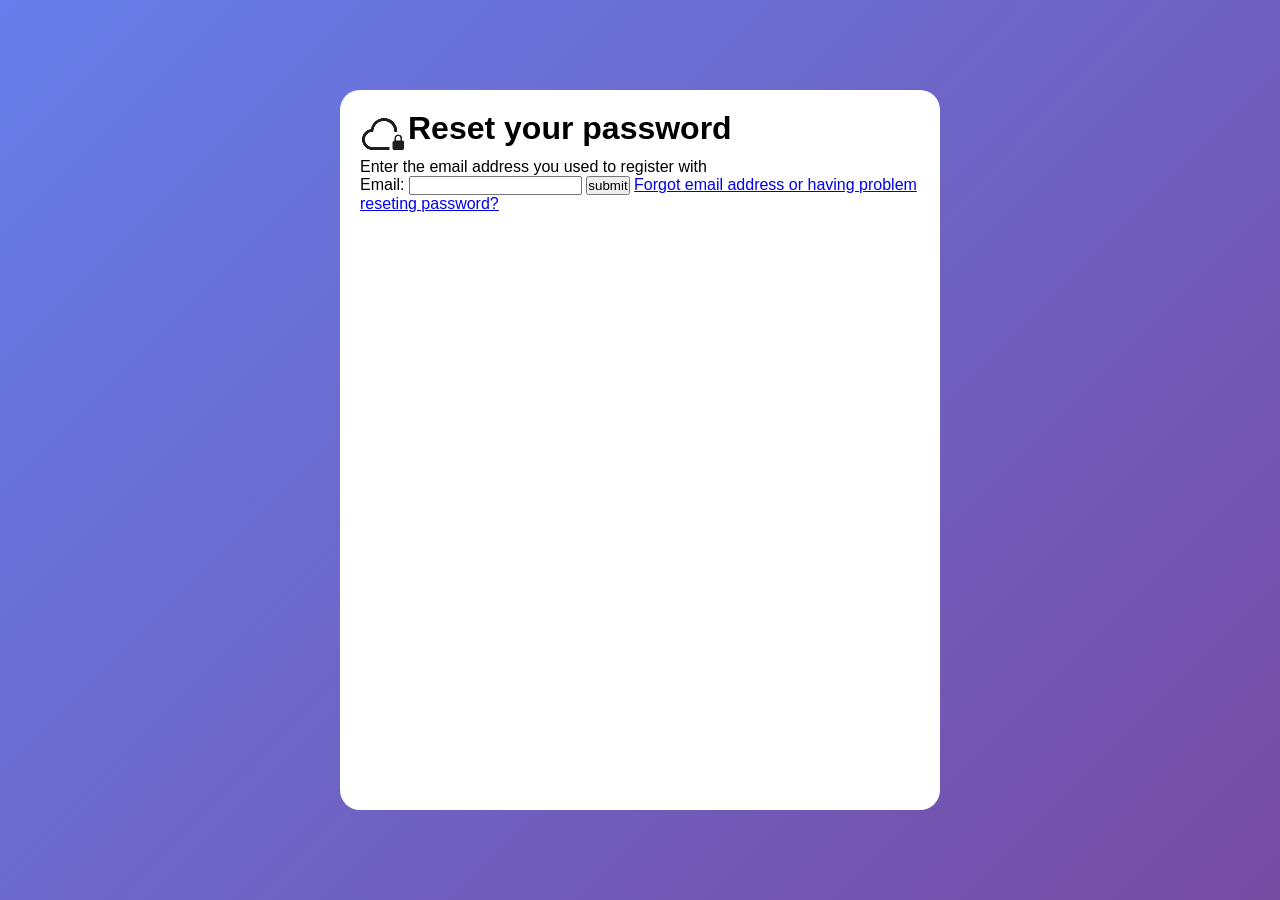
==== frontend/forgot.html @ 8cf85cad "31.3 muutokset, css tiedostojen erittely ja html forgot password sivun luonti" ====
<!DOCTYPE html>
<html lang="en">
<head>
    <meta charset="UTF-8">
    <meta name="viewport" content="width=device-width, initial-scale=1.0">
    <link rel="stylesheet" href="styles/global.css">
    <link rel="stylesheet" href="styles/forgot.css">
    <title>forgot password</title>
</head>
<body>
    <div class="main">
        <form class="content">
            <div class="title-content">
                <img src="img/cloudlock.png" alt="reset password">
                <h1 class="title">Reset your password</h1>
            </div>    
            <p>Enter the email address you used to register with</p>
            <label for="email">Email:</label>
            <input type="text" id="email" name="email">
            <input type="submit" value="submit">
            <a href="#">Forgot email address or having problem reseting password?</a>

        </form>
        
    </div>
</body>
</html>
---- frontend/styles/global.css ----
* {
    box-sizing: border-box;
    font-family: Arial;
    padding: 0px;
    margin: 0px;
}
body {
    min-height: 100vh;
    padding: 10vh 20px;
    background: linear-gradient(135deg, #667eea 0%, #764ba2 100%);;
}


/* Forgot page design */
---- frontend/styles/forgot.css ----
.main {
    max-height: 100vh;
    display: flex;
    justify-content: center;
}

.content {
    width: 600px;
    background-color: white;
    height: 80vh;
    padding: 20px 20px;
    border-radius: 20px;
    border-color: grey 2px solid;
}

.title-content {
    display: flex;
    justify-content: row;
}
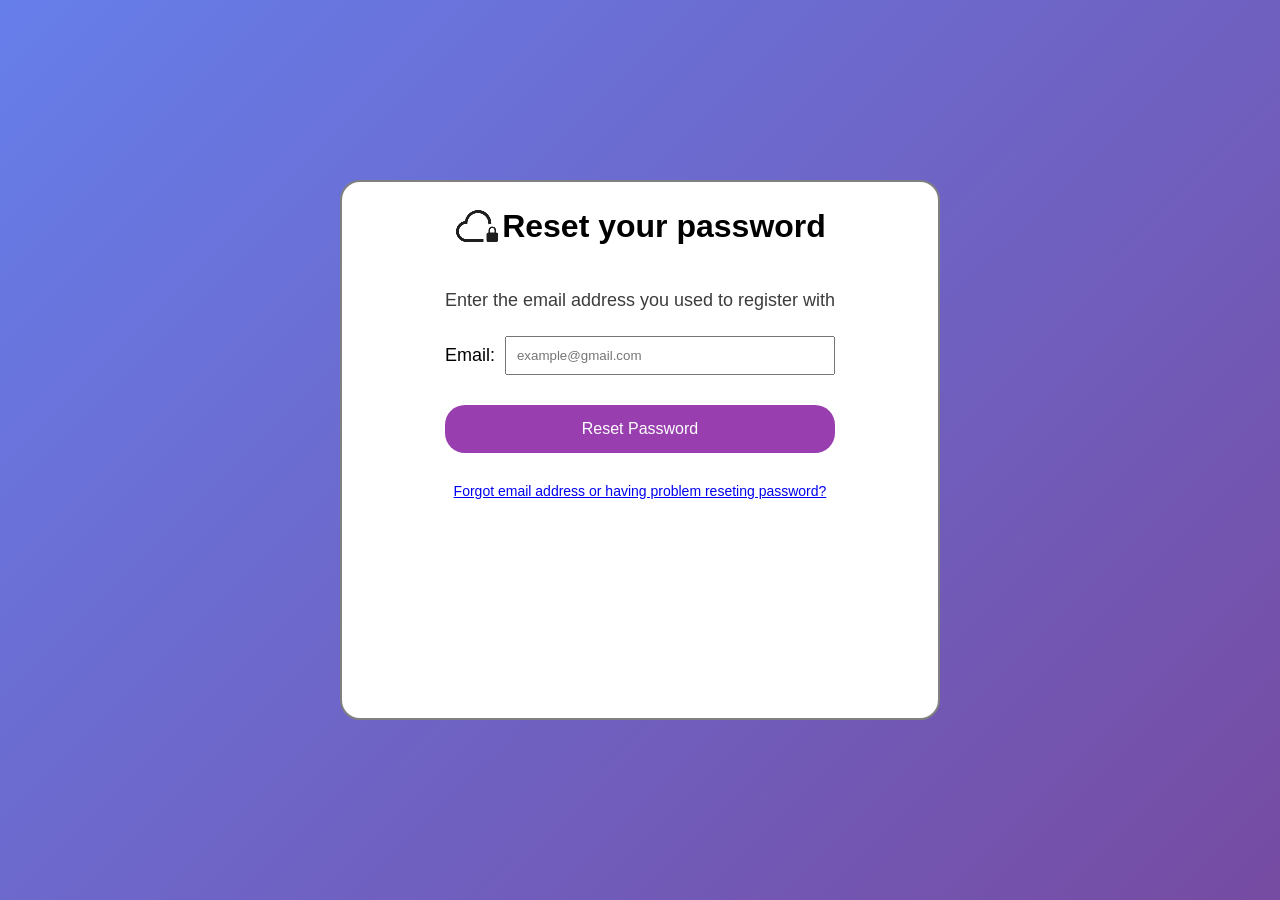
==== commit 47422012: "forgot pagen päivittely mm. css" ====
--- a/frontend/forgot.html
+++ b/frontend/forgot.html
@@ -10,18 +10,20 @@
 <body>
     <div class="main">
         <form class="content">
-            <div class="title-content">
-                <img src="img/cloudlock.png" alt="reset password">
-                <h1 class="title">Reset your password</h1>
-            </div>    
-            <p>Enter the email address you used to register with</p>
-            <label for="email">Email:</label>
-            <input type="text" id="email" name="email">
-            <input type="submit" value="submit">
-            <a href="#">Forgot email address or having problem reseting password?</a>
-
+            <div class="container">
+                <div class="title-content">
+                    <img src="img/cloudlock.png" alt="reset password">
+                    <h1 class="title">Reset your password</h1>
+                </div>
+                <p class="enter-text">Enter the email address you used to register with</p>
+                <div class="email-box">
+                    <label class="email-text" for="email">Email:</label>
+                    <input class="input-email" type="text" id="email" name="email" placeholder="example@gmail.com">
+                </div>
+                <input class="submit-button" type="submit" value="Reset Password">
+                <a class="problem" href="#">Forgot email address or having problem reseting password?</a>
+            </div>
         </form>
-        
     </div>
 </body>
 </html>
--- a/frontend/styles/global.css
+++ b/frontend/styles/global.css
@@ -4,9 +4,9 @@
     padding: 0px;
     margin: 0px;
 }
+
 body {
     min-height: 100vh;
-    padding: 10vh 20px;
     background: linear-gradient(135deg, #667eea 0%, #764ba2 100%);;
 }
 
--- a/frontend/styles/forgot.css
+++ b/frontend/styles/forgot.css
@@ -1,21 +1,75 @@
 
+/* Keskittää koko valkoisen laatikon keskelle */
 .main {
-    max-height: 100vh;
+    min-height: 100vh;
     display: flex;
     justify-content: center;
+    align-items: center;
 }
 
+
 .content {
+    display: flex;
+    flex-direction: column;
+    align-items: center;
     width: 600px;
     background-color: white;
-    height: 80vh;
+    height: 60vh;
     padding: 20px 20px;
     border-radius: 20px;
-    border-color: grey 2px solid;
+    border: grey 2px solid;
 }
 
+.container {
+    display: flex;
+    flex-direction: column;
+    align-items: center;
+    max-width: 400px;
+}
 .title-content {
     display: flex;
-    justify-content: row;
+    flex-direction: row;
+    align-items: center;
+    margin-bottom: 20px;
 }
 
+.enter-text {
+    padding: 20px 0px;
+    color: rgb(60, 60, 60);
+    font-size: 18px;
+}
+
+.email-text {
+   display: block;
+   text-align: center;
+   font-size: 18px;
+}
+
+.email-box {
+    display: flex;
+    flex-direction: row;
+    align-items: center;
+    gap: 10px;
+    margin-top: 5px;
+    min-width: 100%;
+}
+
+.input-email {
+    padding: 10px;
+    width: 90%;
+}
+.submit-button {
+    display: block;
+    font-size: 16px;
+    padding: 15px 20px;
+    margin-top: 30px;
+    border-radius: 20px;
+    border: none;
+    background-color: rgb(152, 62, 174);
+    color: white;
+    min-width: 100%;
+}
+.problem {
+    font-size: 14px;
+    margin-top: 30px;
+}
